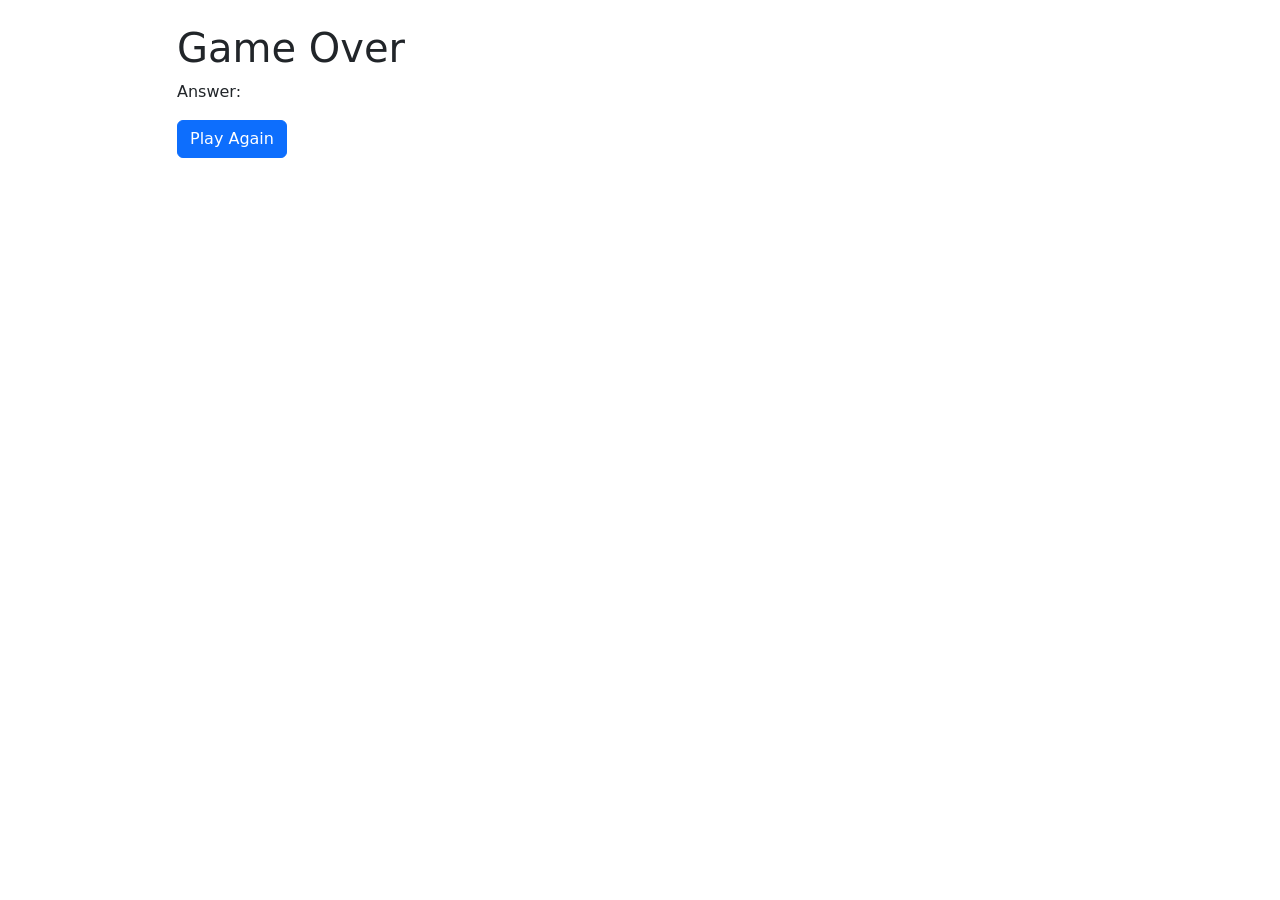
==== fail.html @ 1515bff1 "Add files via upload" ====
<!DOCTYPE html>
<html>
    <head>
        <meta charset="utf-8">
        <meta name="viewport" content="width=device-width, initial-scale=1">
        <title>Wordle Game</title>

        <link href="https://cdn.jsdelivr.net/npm/bootstrap@5.3.0-alpha1/dist/css/bootstrap.min.css" rel="stylesheet" integrity="sha384-GLhlTQ8iRABdZLl6O3oVMWSktQOp6b7In1Zl3/Jr59b6EGGoI1aFkw7cmDA6j6gD" crossorigin="anonymous">
    </head>
    <body>
    <main>
        <main> 
            <div class="container">
                <div class="row">
                  <div class="col-1">
                    <br>
                  </div>
                  <div class="col-10">
                    <br>
                    <h1 id="title">Game Over</h1>
                    <p>Answer: </p>
                    <button type="button" class="btn btn-primary">Play Again</button>
                    <div id="board">
                    </div>
                    <br><br>
                </div>
                <div class="col-1">
                    <br>
                </div>
                </div>
            </div>
        </main> 
    </main>
    </body>
</html>
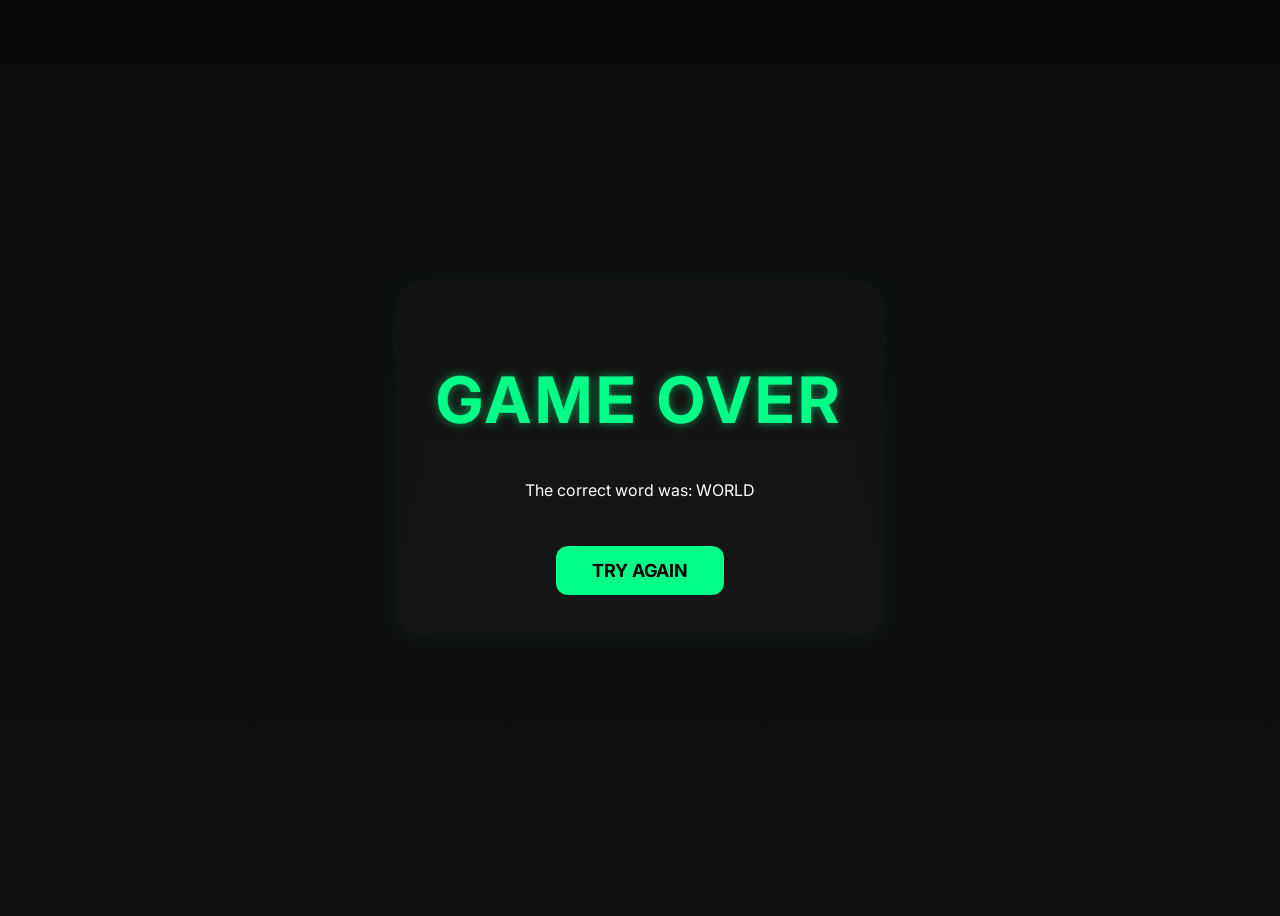
==== commit 1717b602: "Update fail.html" ====
--- a/fail.html
+++ b/fail.html
@@ -1,35 +1,23 @@
 <!DOCTYPE html>
-<html>
-    <head>
-        <meta charset="utf-8">
-        <meta name="viewport" content="width=device-width, initial-scale=1">
-        <title>Wordle Game</title>
-
-        <link href="https://cdn.jsdelivr.net/npm/bootstrap@5.3.0-alpha1/dist/css/bootstrap.min.css" rel="stylesheet" integrity="sha384-GLhlTQ8iRABdZLl6O3oVMWSktQOp6b7In1Zl3/Jr59b6EGGoI1aFkw7cmDA6j6gD" crossorigin="anonymous">
-    </head>
-    <body>
-    <main>
-        <main> 
-            <div class="container">
-                <div class="row">
-                  <div class="col-1">
-                    <br>
-                  </div>
-                  <div class="col-10">
-                    <br>
-                    <h1 id="title">Game Over</h1>
-                    <p>Answer: </p>
-                    <button type="button" class="btn btn-primary">Play Again</button>
-                    <div id="board">
-                    </div>
-                    <br><br>
-                </div>
-                <div class="col-1">
-                    <br>
-                </div>
-                </div>
-            </div>
-        </main> 
+<html lang="en">
+<head>
+    <meta charset="UTF-8">
+    <meta name="viewport" content="width=device-width, initial-scale=1.0">
+    <title>Game Over</title>
+    <link rel="stylesheet" href="style.css">
+</head>
+<body>
+    <main class="hero">
+        <div class="hero-content fail-screen">
+            <h1 id="title">GAME OVER</h1>
+            <p class="answer-text">
+                The correct word was:
+                <span>WORLD</span>
+            </p>
+            <a href="wordle.html" class="start-btn">
+                TRY AGAIN
+            </a>
+        </div>
     </main>
-    </body>
-</html>+</body>
+</html>
--- a/style.css
+++ b/style.css
@@ -0,0 +1,173 @@
+@import url('https://fonts.googleapis.com/css2?family=Inter:wght@400;600;700&display=swap');
+
+body {
+    font-family: 'Inter', sans-serif;
+    text-align: center;
+
+    background: linear-gradient(
+        180deg,
+        #0a0a0a 0%,
+        #111111 100%
+    );
+
+    color: white;
+    min-height: 100vh;
+}
+
+#title {
+    font-size: 4rem;
+    font-weight: 700;
+    letter-spacing: 4px;
+
+    color: #00ff88;
+
+    margin-top: 40px;
+
+    text-shadow:
+        0 0 10px rgba(0,255,136,0.5);
+}
+
+#board {
+    width: 350px;
+    height: 420px;
+
+    margin: 20px auto;
+
+    display: flex;
+    flex-wrap: wrap;
+    justify-content: center;
+
+    padding: 15px;
+
+    border-radius: 20px;
+
+    background: rgba(255,255,255,0.03);
+
+    backdrop-filter: blur(8px);
+
+    box-shadow:
+        0 0 25px rgba(0,255,136,0.08);
+}
+
+.tile {
+    width: 60px;
+    height: 60px;
+    margin: 4px;
+
+    border: 2px solid #2a2a2a;
+    border-radius: 12px;
+
+    background-color: #151515;
+
+    color: white;
+
+    font-size: 32px;
+    font-weight: 700;
+
+    display: flex;
+    justify-content: center;
+    align-items: center;
+
+    transition: 0.2s ease;
+}
+
+.tile:hover {
+    transform: scale(1.05);
+    border-color: #00ff88;
+}
+
+.correct {
+    background: #00c853;
+    border-color: #00c853;
+    color: white;
+}
+
+.present {
+    background: #ffb300;
+    border-color: #ffb300;
+    color: white;
+}
+
+.absent {
+    background: #444;
+    border-color: #444;
+    color: white;
+}
+
+a {
+    display: inline-block;
+
+    margin-top: 20px;
+    padding: 12px 28px;
+
+    background: #00ff88;
+    color: black;
+
+    font-weight: 700;
+    text-decoration: none;
+
+    border-radius: 12px;
+
+    transition: 0.3s ease;
+}
+
+a:hover {
+    transform: translateY(-3px);
+
+    box-shadow:
+        0 0 20px rgba(0,255,136,0.4);
+}
+.hero {
+    min-height: 100vh;
+
+    display: flex;
+    justify-content: center;
+    align-items: center;
+
+    text-align: center;
+}
+
+.hero-content {
+    padding: 40px;
+
+    border-radius: 24px;
+
+    background: rgba(255,255,255,0.03);
+
+    backdrop-filter: blur(10px);
+
+    box-shadow:
+        0 0 30px rgba(0,255,136,0.08);
+}
+
+.subtitle {
+    margin-top: 15px;
+    font-size: 18px;
+    color: #bdbdbd;
+}
+
+.start-btn {
+    display: inline-block;
+
+    margin-top: 30px;
+    padding: 14px 36px;
+
+    background: #00ff88;
+    color: black;
+
+    font-size: 18px;
+    font-weight: 700;
+
+    border-radius: 12px;
+
+    text-decoration: none;
+
+    transition: 0.3s ease;
+}
+
+.start-btn:hover {
+    transform: translateY(-4px);
+
+    box-shadow:
+        0 0 20px rgba(0,255,136,0.4);
+}
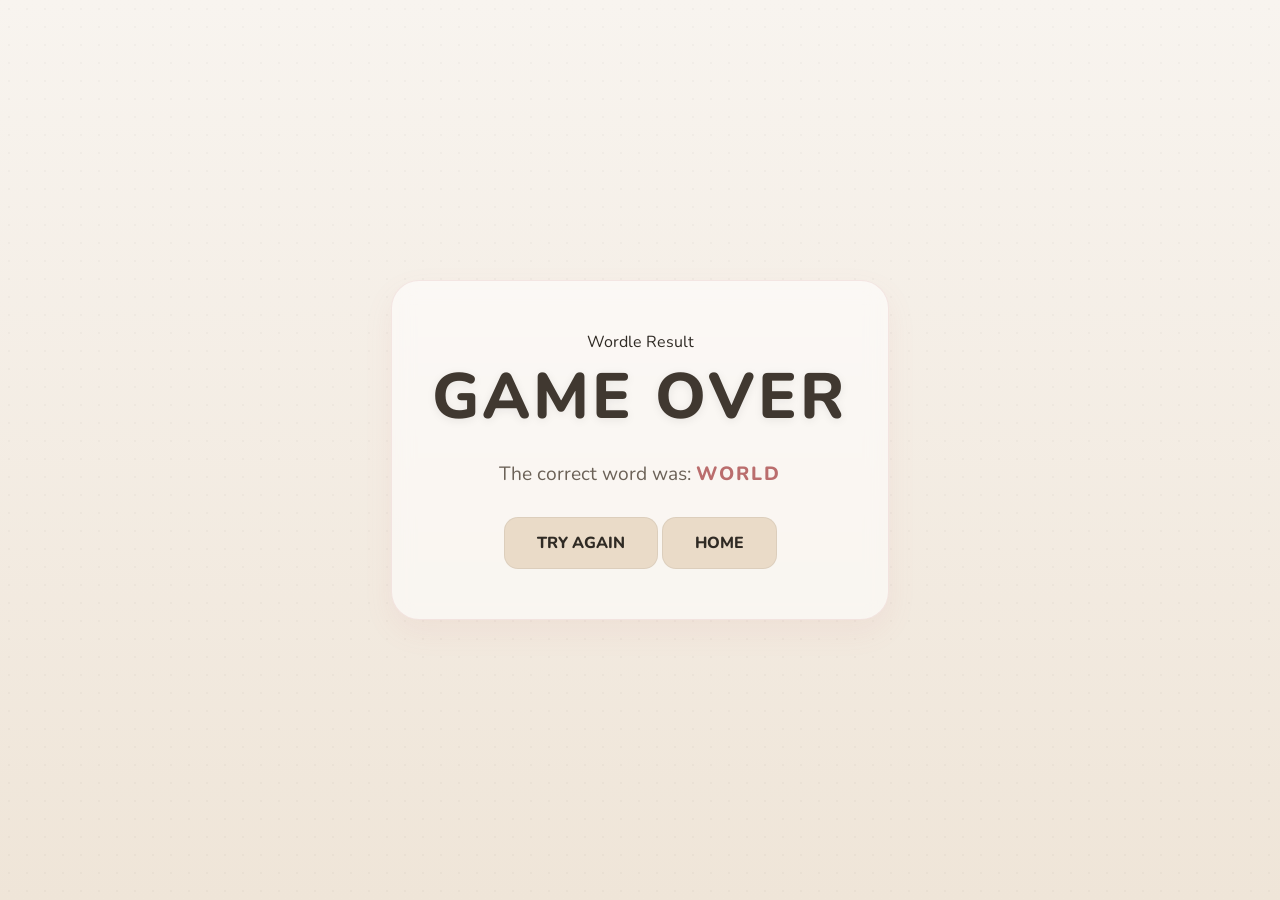
==== commit 3c843a28: "Update fail.html" ====
--- a/fail.html
+++ b/fail.html
@@ -1,23 +1,53 @@
 <!DOCTYPE html>
 <html lang="en">
+
 <head>
     <meta charset="UTF-8">
-    <meta name="viewport" content="width=device-width, initial-scale=1.0">
+
+    <meta
+        name="viewport"
+        content="width=device-width, initial-scale=1.0"
+    >
+
     <title>Game Over</title>
+
     <link rel="stylesheet" href="style.css">
 </head>
+
 <body>
+
     <main class="hero">
-        <div class="hero-content fail-screen">
-            <h1 id="title">GAME OVER</h1>
+
+        <section class="hero-content fail-screen">
+
+            <p class="result-label">
+                Wordle Result
+            </p>
+
+            <h1 id="title">
+                GAME OVER
+            </h1>
+
             <p class="answer-text">
                 The correct word was:
                 <span>WORLD</span>
             </p>
-            <a href="wordle.html" class="start-btn">
-                TRY AGAIN
-            </a>
-        </div>
+
+            <div class="result-buttons">
+
+                <a href="wordle.html" class="start-btn">
+                    TRY AGAIN
+                </a>
+
+                <a href="index.html" class="secondary-btn">
+                    HOME
+                </a>
+
+            </div>
+
+        </section>
+
     </main>
+
 </body>
 </html>
--- a/style.css
+++ b/style.css
@@ -1,173 +1,441 @@
-@import url('https://fonts.googleapis.com/css2?family=Inter:wght@400;600;700&display=swap');
+@import url('https://fonts.googleapis.com/css2?family=Nunito:wght@400;600;700;800&display=swap');
+
+* {
+    margin: 0;
+    padding: 0;
+    box-sizing: border-box;
+}
 
 body {
-    font-family: 'Inter', sans-serif;
-    text-align: center;
+    font-family: 'Nunito', sans-serif;
 
     background: linear-gradient(
         180deg,
-        #0a0a0a 0%,
-        #111111 100%
+        #f8f4ef 0%,
+        #efe5d8 100%
     );
 
-    color: white;
+    color: #2f2a24;
+
     min-height: 100vh;
-}
-
-#title {
-    font-size: 4rem;
-    font-weight: 700;
-    letter-spacing: 4px;
-
-    color: #00ff88;
-
-    margin-top: 40px;
-
-    text-shadow:
-        0 0 10px rgba(0,255,136,0.5);
-}
-
-#board {
-    width: 350px;
-    height: 420px;
-
-    margin: 20px auto;
-
-    display: flex;
-    flex-wrap: wrap;
-    justify-content: center;
-
-    padding: 15px;
-
-    border-radius: 20px;
-
-    background: rgba(255,255,255,0.03);
-
-    backdrop-filter: blur(8px);
-
-    box-shadow:
-        0 0 25px rgba(0,255,136,0.08);
-}
-
-.tile {
-    width: 60px;
-    height: 60px;
-    margin: 4px;
-
-    border: 2px solid #2a2a2a;
-    border-radius: 12px;
-
-    background-color: #151515;
-
-    color: white;
-
-    font-size: 32px;
-    font-weight: 700;
+
+    margin: 0;
+
+    overflow-x: hidden;
+}
+
+body::before {
+    content: "";
+
+    position: fixed;
+    inset: 0;
+
+    background-image:
+        radial-gradient(
+            rgba(0,0,0,0.025) 1px,
+            transparent 1px
+        );
+
+    background-size: 18px 18px;
+
+    pointer-events: none;
+
+    z-index: -1;
+}
+
+.hero {
+    min-height: 100vh;
 
     display: flex;
     justify-content: center;
     align-items: center;
 
-    transition: 0.2s ease;
-}
-
-.tile:hover {
-    transform: scale(1.05);
-    border-color: #00ff88;
-}
-
-.correct {
-    background: #00c853;
-    border-color: #00c853;
-    color: white;
-}
-
-.present {
-    background: #ffb300;
-    border-color: #ffb300;
-    color: white;
-}
-
-.absent {
-    background: #444;
-    border-color: #444;
-    color: white;
-}
-
-a {
+    padding: 30px;
+}
+
+.hero-content {
+    text-align: center;
+
+    background: rgba(255,255,255,0.55);
+
+    backdrop-filter: blur(10px);
+
+    padding: 50px 40px;
+
+    border-radius: 28px;
+
+    border: 1px solid rgba(0,0,0,0.05);
+
+    box-shadow:
+        0 15px 40px rgba(0,0,0,0.08);
+
+    animation: fadeUp 0.7s ease;
+}
+
+#title {
+    font-size: 4rem;
+    font-weight: 800;
+
+    letter-spacing: 3px;
+
+    color: #403830;
+
+    text-shadow:
+        0 2px 10px rgba(0,0,0,0.08);
+}
+
+.subtitle {
+    margin-top: 18px;
+
+    font-size: 1.15rem;
+
+    color: #72685d;
+
+    line-height: 1.6;
+}
+
+a,
+.start-btn {
     display: inline-block;
 
-    margin-top: 20px;
-    padding: 12px 28px;
-
-    background: #00ff88;
-    color: black;
-
-    font-weight: 700;
+    margin-top: 30px;
+
+    padding: 14px 32px;
+
+    background: #eadbc8;
+
+    color: #2f2a24;
+
+    font-size: 1rem;
+    font-weight: 800;
+
     text-decoration: none;
 
-    border-radius: 12px;
-
-    transition: 0.3s ease;
-}
-
-a:hover {
+    border-radius: 14px;
+
+    border: 1px solid rgba(0,0,0,0.06);
+
+    transition:
+        transform 0.2s ease,
+        background 0.2s ease,
+        box-shadow 0.2s ease;
+}
+
+a:hover,
+.start-btn:hover {
     transform: translateY(-3px);
 
-    box-shadow:
-        0 0 20px rgba(0,255,136,0.4);
-}
-.hero {
+    background: #e2cfb6;
+
+    box-shadow:
+        0 8px 20px rgba(0,0,0,0.08);
+}
+
+.game-page {
     min-height: 100vh;
 
     display: flex;
     justify-content: center;
     align-items: center;
 
+    padding: 40px 20px;
+}
+
+.game-container {
+    width: 100%;
+    max-width: 520px;
+
     text-align: center;
-}
-
-.hero-content {
-    padding: 40px;
+
+    background: rgba(255,255,255,0.55);
+
+    backdrop-filter: blur(10px);
+
+    padding: 40px 30px;
+
+    border-radius: 28px;
+
+    border: 1px solid rgba(0,0,0,0.05);
+
+    box-shadow:
+        0 15px 40px rgba(0,0,0,0.08);
+
+    animation: fadeUp 0.7s ease;
+}
+
+#board {
+    display: grid;
+
+    grid-template-columns: repeat(5, 68px);
+    grid-template-rows: repeat(6, 68px);
+
+    gap: 10px;
+
+    justify-content: center;
+
+    margin: 30px auto;
+
+    padding: 22px;
 
     border-radius: 24px;
 
-    background: rgba(255,255,255,0.03);
-
-    backdrop-filter: blur(10px);
-
-    box-shadow:
-        0 0 30px rgba(0,255,136,0.08);
-}
-
-.subtitle {
-    margin-top: 15px;
-    font-size: 18px;
-    color: #bdbdbd;
-}
-
-.start-btn {
-    display: inline-block;
-
-    margin-top: 30px;
-    padding: 14px 36px;
-
-    background: #00ff88;
-    color: black;
-
-    font-size: 18px;
+    background: #fffaf4;
+
+    border: 1px solid rgba(0,0,0,0.05);
+
+    box-shadow:
+        0 10px 30px rgba(0,0,0,0.06);
+}
+
+.tile {
+    width: 68px;
+    height: 68px;
+
+    border-radius: 16px;
+
+    background: #ffffff;
+
+    border: 2px solid #e8ddd0;
+
+    color: #2f2a24;
+
+    font-size: 2rem;
+    font-weight: 800;
+
+    display: flex;
+    justify-content: center;
+    align-items: center;
+
+    transition:
+        transform 0.15s ease,
+        background-color 0.2s ease,
+        border-color 0.2s ease;
+
+    box-shadow:
+        inset 0 1px 0 rgba(255,255,255,0.8),
+        0 3px 8px rgba(0,0,0,0.04);
+}
+
+.tile:hover {
+    transform: scale(1.03);
+
+    border-color: #ccb9a2;
+}
+
+.correct {
+    background: #8ab89c;
+
+    border-color: #8ab89c;
+
+    color: white;
+}
+
+.present {
+    background: #e1c26f;
+
+    border-color: #e1c26f;
+
+    color: white;
+}
+
+.absent {
+    background: #b7b0a7;
+
+    border-color: #b7b0a7;
+
+    color: white;
+}
+
+.tile.pop {
+    animation: pop 0.12s ease;
+}
+
+.tile.reveal {
+    animation: flip 0.45s ease;
+}
+
+@keyframes pop {
+    0% {
+        transform: scale(0.85);
+    }
+
+    100% {
+        transform: scale(1);
+    }
+}
+
+@keyframes flip {
+    0% {
+        transform: rotateX(0deg);
+    }
+
+    50% {
+        transform: rotateX(90deg);
+    }
+
+    100% {
+        transform: rotateX(0deg);
+    }
+}
+
+.instructions {
+    margin-top: 35px;
+
+    text-align: left;
+
+    background: rgba(255,255,255,0.45);
+
+    padding: 24px;
+
+    border-radius: 20px;
+
+    border: 1px solid rgba(0,0,0,0.05);
+
+    box-shadow:
+        0 8px 20px rgba(0,0,0,0.05);
+
+    line-height: 1.7;
+}
+
+.instructions h2 {
+    margin-bottom: 14px;
+
+    color: #403830;
+
+    font-size: 1.4rem;
+}
+
+.instructions p {
+    margin: 10px 0;
+
+    color: #645b52;
+}
+
+.green {
+    color: #6ea784;
     font-weight: 700;
-
-    border-radius: 12px;
-
-    text-decoration: none;
-
-    transition: 0.3s ease;
-}
-
-.start-btn:hover {
-    transform: translateY(-4px);
-
-    box-shadow:
-        0 0 20px rgba(0,255,136,0.4);
-}
+}
+
+.yellow {
+    color: #c8a84e;
+    font-weight: 700;
+}
+
+.gray {
+    color: #8f8780;
+    font-weight: 700;
+}
+
+.fail-screen {
+    border: 1px solid rgba(200,120,120,0.15);
+
+    box-shadow:
+        0 12px 30px rgba(200,120,120,0.08);
+}
+
+.success-screen {
+    border: 1px solid rgba(120,180,140,0.15);
+
+    box-shadow:
+        0 12px 30px rgba(120,180,140,0.08);
+}
+
+.answer-text,
+.victory-text {
+    margin-top: 20px;
+
+    font-size: 1.2rem;
+
+    color: #6c6258;
+}
+
+.answer-text span {
+    color: #ba6d6d;
+
+    font-weight: 800;
+
+    letter-spacing: 2px;
+}
+
+.mini-text {
+    margin-top: 22px;
+
+    font-size: 0.9rem;
+
+    color: #8c8378;
+}
+@keyframes fadeUp {
+    from {
+        opacity: 0;
+        transform: translateY(14px);
+    }
+
+    to {
+        opacity: 1;
+        transform: translateY(0);
+    }
+}
+
+@media (max-width: 600px) {
+
+    #title {
+        font-size: 2.8rem;
+    }
+
+    #board {
+        grid-template-columns: repeat(5, 56px);
+        grid-template-rows: repeat(6, 56px);
+
+        gap: 8px;
+
+        padding: 16px;
+    }
+
+    .tile {
+        width: 56px;
+        height: 56px;
+
+        font-size: 1.7rem;
+    }
+
+    .hero-content,
+    .game-container {
+        padding: 30px 20px;
+    }
+
+    .instructions {
+        padding: 18px;
+    }
+}
+.legend-item {
+    display: flex;
+    gap: 8px;
+    align-items: center;
+}
+.top-bar {
+    display: flex;
+    justify-content: flex-start;
+    margin-bottom: 20px;
+}
+
+.back-btn {
+    font-size: 14px;
+    padding: 8px 16px;
+}
+.game-container {
+    position: relative;
+}
+.game-container::after {
+    content: "";
+
+    position: absolute;
+
+    inset: 0;
+
+    border-radius: 28px;
+
+    pointer-events: none;
+
+    box-shadow:
+        inset 0 1px 0 rgba(255,255,255,0.4);
+}
